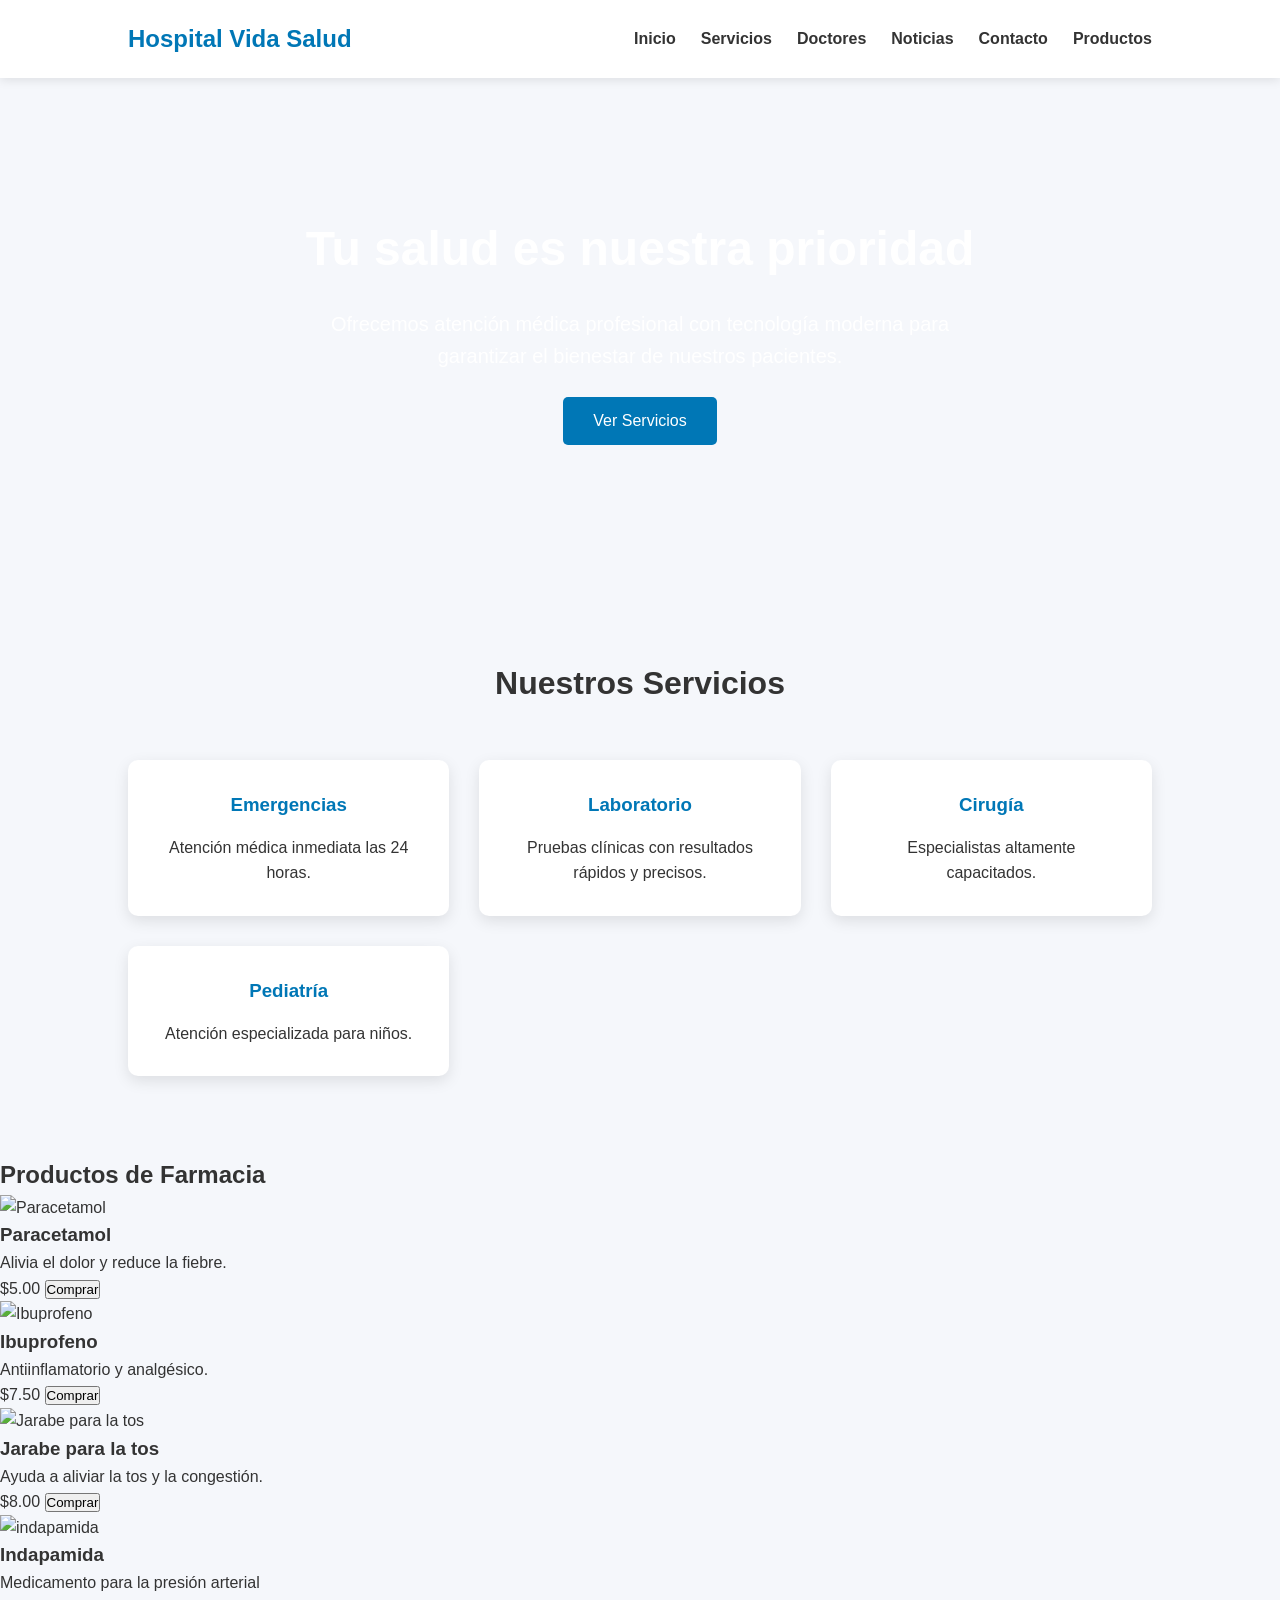
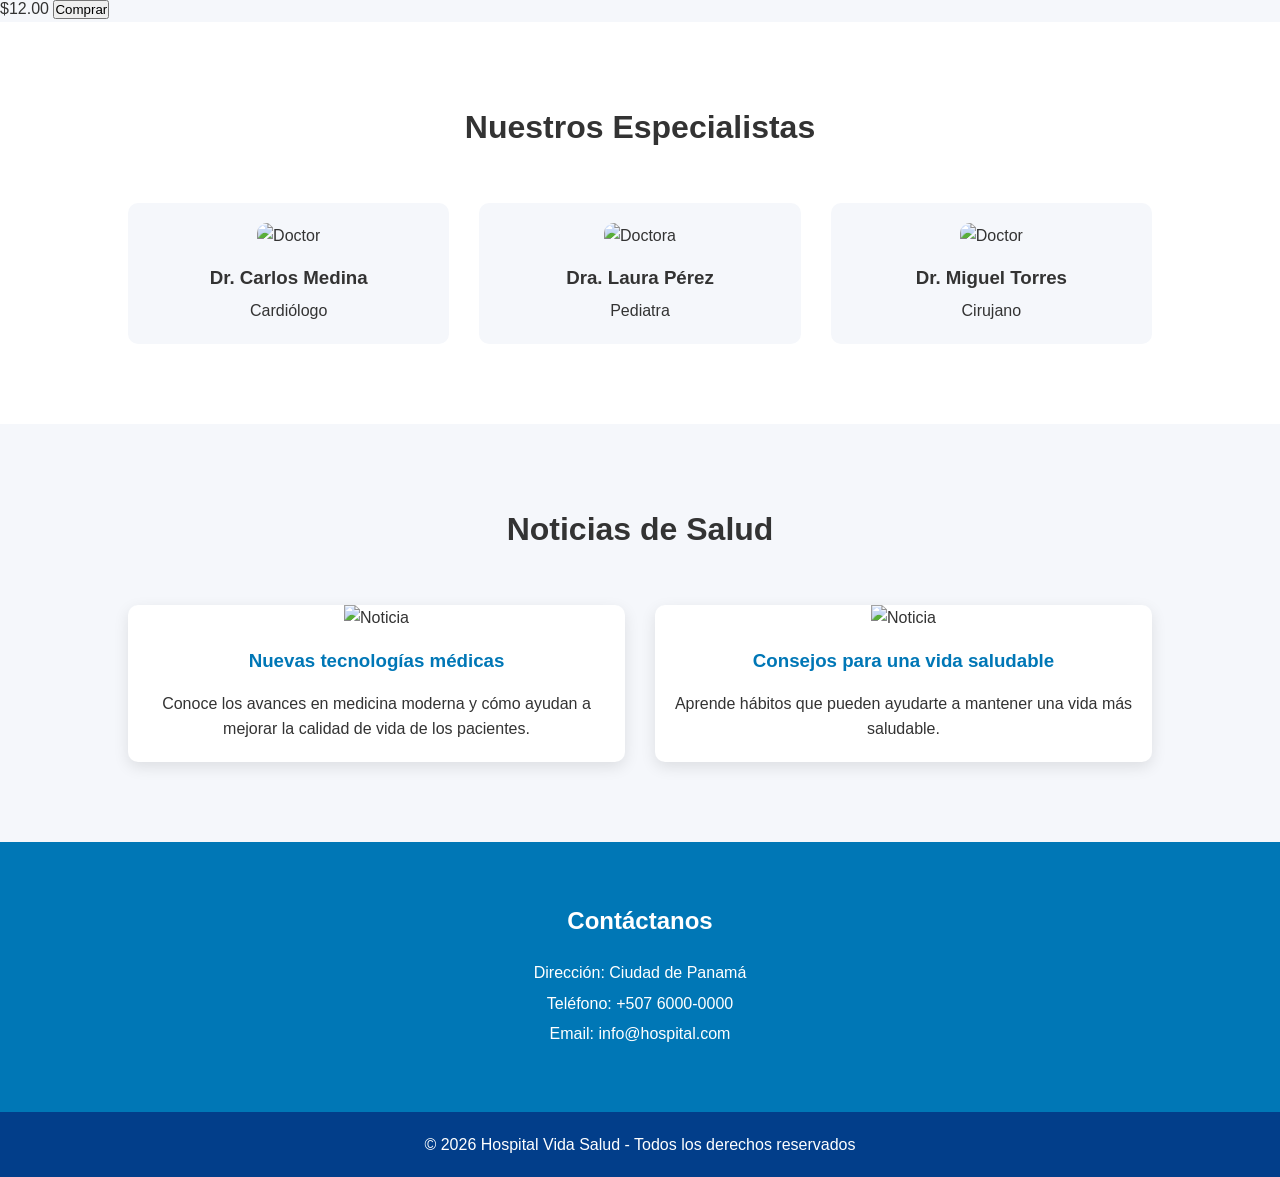
==== BioFarmaHospital/index.html @ c2e2e7d9 "Subiendo proyecto hospital" ====
<!DOCTYPE html>
<html lang="es">

<head>
    <meta charset="UTF-8">
    <meta name="viewport" content="width=device-width, initial-scale=1.0">
    <title>Hospital Vida Salud</title>
</head>
<link rel="stylesheet" href="css/style.css">
<body>

<!-- HEADER -->
<header>

    <div class="logo">
        <h2>Hospital Vida Salud</h2>
    </div>

    <nav>
        <ul>
            <li><a href="#">Inicio</a></li>
            <li><a href="#">Servicios</a></li>
            <li><a href="#">Doctores</a></li>
            <li><a href="#">Noticias</a></li>
            <li><a href="#">Contacto</a></li>
            <li><a href="#productos">Productos</a></li>
        </ul>
    </nav>

</header>


<!-- HERO / BANNER -->
<section class="hero">

    <h1>Tu salud es nuestra prioridad</h1>

    <p>
        Ofrecemos atención médica profesional con tecnología moderna
        para garantizar el bienestar de nuestros pacientes.
    </p>

    <button>Ver Servicios</button>

</section>


<!-- SERVICIOS -->
<section class="servicios">

    <h2>Nuestros Servicios</h2>

    <div class="lista-servicios">

        <div class="servicio">
            <h3>Emergencias</h3>
            <p>Atención médica inmediata las 24 horas.</p>
        </div>

        <div class="servicio">
            <h3>Laboratorio</h3>
            <p>Pruebas clínicas con resultados rápidos y precisos.</p>
        </div>

        <div class="servicio">
            <h3>Cirugía</h3>
            <p>Especialistas altamente capacitados.</p>
        </div>

        <div class="servicio">
            <h3>Pediatría</h3>
            <p>Atención especializada para niños.</p>
        </div>

    </div>

</section>

<!-- Productos de Farmacia -->
<section id="productos" class="productos-farmacia">
    <h2>Productos de Farmacia</h2>
    <div class="contenedor-productos">

        <div class="producto">
            <img src="https://www.farmagranada.com/19625-large_default/paracetamolibuprofeno-500mg200mg-16-comprimidos.jpg" alt="Paracetamol">
            <h3>Paracetamol</h3>
            <p>Alivia el dolor y reduce la fiebre.</p>
            <span class="precio">$5.00</span>
            <button>Comprar</button>
        </div>

        <div class="producto">
            <img src="https://calox.com/wp-content/uploads/2022/12/Ibuprofeno-400-mg-20-Tab-Rec.webp" alt="Ibuprofeno">
            <h3>Ibuprofeno</h3>
            <p>Antiinflamatorio y analgésico.</p>
            <span class="precio">$7.50</span>
            <button>Comprar</button>
        </div>

        <div class="producto">
            <img src="https://farmaciajimenez.com/storage/products/prospantus-jarabe-100-ml/prospantus-jarabe-320.jpg" alt="Jarabe para la tos">
            <h3>Jarabe para la tos</h3>
            <p>Ayuda a aliviar la tos y la congestión.</p>
            <span class="precio">$8.00</span>
            <button>Comprar</button>
        </div>
        <div class="producto">
            <img src="https://www.super99.com/media/catalog/product/1/0/10026953_1.png?quality=80&fit=bounds&height=700&width=700&canvas=700:700&format=jpeg" alt="indapamida">
            <h3>Indapamida</h3>
            <p>Medicamento para la presión arterial</p>
            <span class="precio">$12.00</span>
            <button>Comprar</button>
    </div>
</section>

<!-- DOCTORES -->
<section class="doctores">

    <h2>Nuestros Especialistas</h2>

    <div class="lista-doctores">

        <div class="doctor">

            <img src="doctor1.jpg" alt="Doctor">

            <h3>Dr. Carlos Medina</h3>

            <p>Cardiólogo</p>

        </div>


        <div class="doctor">

            <img src="doctor2.jpg" alt="Doctora">

            <h3>Dra. Laura Pérez</h3>

            <p>Pediatra</p>

        </div>


        <div class="doctor">

            <img src="doctor3.jpg" alt="Doctor">

            <h3>Dr. Miguel Torres</h3>

            <p>Cirujano</p>

        </div>

    </div>

</section>


<!-- NOTICIAS -->
<section class="noticias">

    <h2>Noticias de Salud</h2>

    <div class="lista-noticias">

        <article class="noticia">

            <img src="noticia1.jpg" alt="Noticia">

            <h3>Nuevas tecnologías médicas</h3>

            <p>
                Conoce los avances en medicina moderna y cómo ayudan
                a mejorar la calidad de vida de los pacientes.
            </p>

        </article>


        <article class="noticia">

            <img src="noticia2.jpg" alt="Noticia">

            <h3>Consejos para una vida saludable</h3>

            <p>
                Aprende hábitos que pueden ayudarte a mantener una
                vida más saludable.
            </p>

        </article>

    </div>

</section>


<!-- CONTACTO -->
<section class="contacto">

    <h2>Contáctanos</h2>

    <p>Dirección: Ciudad de Panamá</p>

    <p>Teléfono: +507 6000-0000</p>

    <p>Email: info@hospital.com</p>

</section>


<!-- FOOTER -->
<footer>

    <p>
        © 2026 Hospital Vida Salud - Todos los derechos reservados
    </p>

</footer>


</body>
</html>
---- BioFarmaHospital/css/style.css ----
/* ========================
RESET
======================== */

*{
    margin:0;
    padding:0;
    box-sizing:border-box;
}

body{
    font-family: Arial, Helvetica, sans-serif;
    background:#f5f7fb;
    color:#333;
    line-height:1.6;
}



/* ========================
HEADER / NAVBAR
======================== */

header{
    display:flex;
    justify-content:space-between;
    align-items:center;
    padding:20px 10%;
    background:white;
    box-shadow:0 2px 10px rgba(0,0,0,0.1);
    position:sticky;
    top:0;
}

.logo h2{
    color:#0077b6;
}

nav ul{
    list-style:none;
    display:flex;
}

nav ul li{
    margin-left:25px;
}

nav ul li a{
    text-decoration:none;
    color:#333;
    font-weight:bold;
    transition:0.3s;
}

nav ul li a:hover{
    color:#0077b6;
}



/* ========================
HERO
======================== */

.hero{
    height:500px;
    background:url("https://images.unsplash.com/photo-1586773860418-d37222d8fce3") center/cover no-repeat;
    display:flex;
    flex-direction:column;
    justify-content:center;
    align-items:center;
    text-align:center;
    color:white;
    padding:20px;
}

.hero h1{
    font-size:48px;
    margin-bottom:20px;
}

.hero p{
    font-size:20px;
    max-width:700px;
    margin-bottom:25px;
}

.hero button{
    padding:15px 30px;
    border:none;
    background:#0077b6;
    color:white;
    font-size:16px;
    border-radius:5px;
    cursor:pointer;
    transition:0.3s;
}

.hero button:hover{
    background:#005f8f;
}



/* ========================
SERVICIOS
======================== */

.servicios{
    padding:80px 10%;
    text-align:center;
}

.servicios h2{
    margin-bottom:50px;
    font-size:32px;
}

.lista-servicios{
    display:grid;
    grid-template-columns:repeat(auto-fit,minmax(250px,1fr));
    gap:30px;
}

.servicio{
    background:white;
    padding:30px;
    border-radius:10px;
    box-shadow:0 5px 15px rgba(0,0,0,0.1);
    transition:0.3s;
}

.servicio:hover{
    transform:translateY(-5px);
}

.servicio h3{
    color:#0077b6;
    margin-bottom:15px;
}



/* ========================
DOCTORES
======================== */

.doctores{
    padding:80px 10%;
    background:white;
    text-align:center;
}

.doctores h2{
    margin-bottom:50px;
    font-size:32px;
}

.lista-doctores{
    display:grid;
    grid-template-columns:repeat(auto-fit,minmax(220px,1fr));
    gap:30px;
}

.doctor{
    background:#f5f7fb;
    padding:20px;
    border-radius:10px;
}

.doctor img{
    width:100%;
    border-radius:10px;
    margin-bottom:15px;
}

.doctor h3{
    margin-bottom:5px;
}



/* ========================
NOTICIAS
======================== */

.noticias{
    padding:80px 10%;
    text-align:center;
}

.noticias h2{
    margin-bottom:50px;
    font-size:32px;
}

.lista-noticias{
    display:grid;
    grid-template-columns:repeat(auto-fit,minmax(250px,1fr));
    gap:30px;
}

.noticia{
    background:white;
    border-radius:10px;
    overflow:hidden;
    box-shadow:0 5px 15px rgba(0,0,0,0.1);
}

.noticia img{
    width:100%;
}

.noticia h3{
    margin:15px;
    color:#0077b6;
}

.noticia p{
    margin:0 15px 20px 15px;
}



/* ========================
CONTACTO
======================== */

.contacto{
    background:#0077b6;
    color:white;
    text-align:center;
    padding:60px 20px;
}

.contacto h2{
    margin-bottom:20px;
}

.contacto p{
    margin:5px 0;
}



/* ========================
FOOTER
======================== */

footer{
    background:#023e8a;
    color:white;
    text-align:center;
    padding:20px;
}



/* ========================
RESPONSIVE
======================== */

@media (max-width:768px){

header{
    flex-direction:column;
}

nav ul{
    flex-direction:column;
    align-items:center;
    margin-top:15px;
}

nav ul li{
    margin:10px 0;
}

.hero h1{
    font-size:36px;
}

.hero p{
    font-size:18px;
}

}
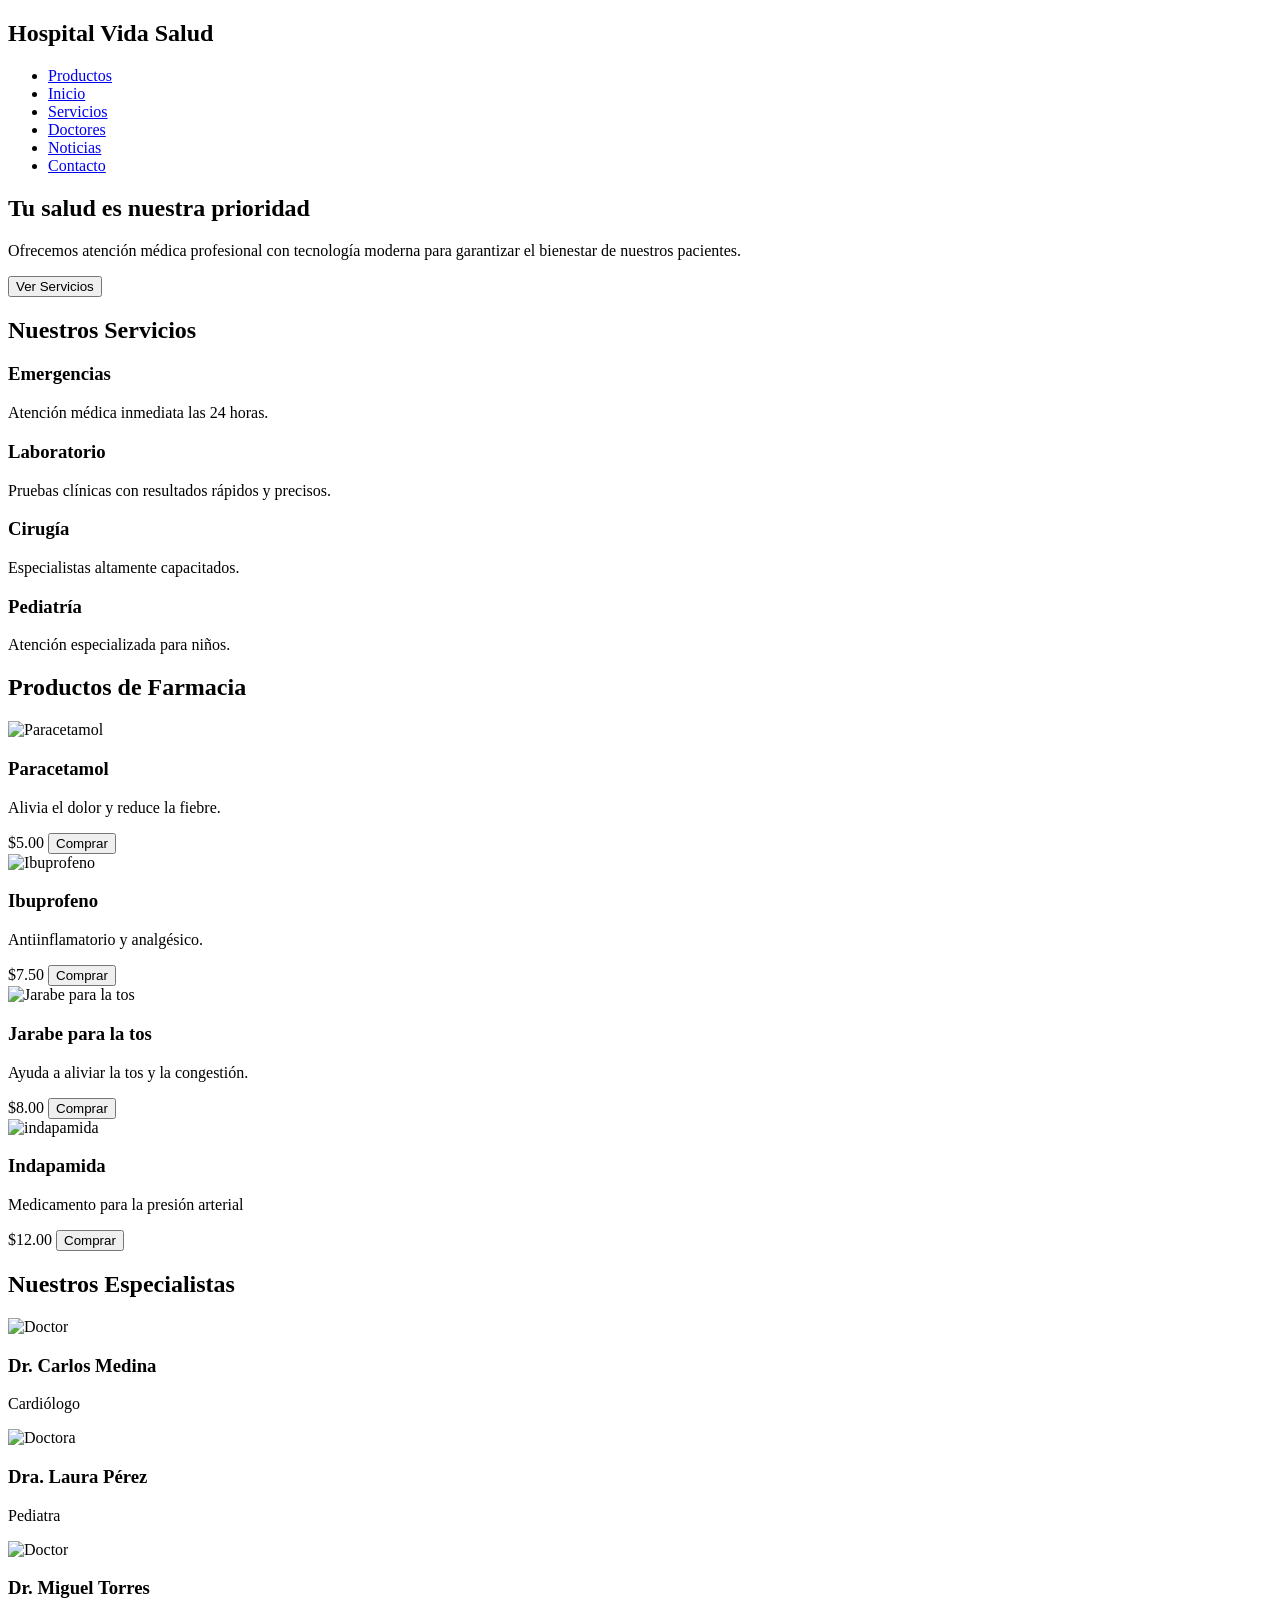
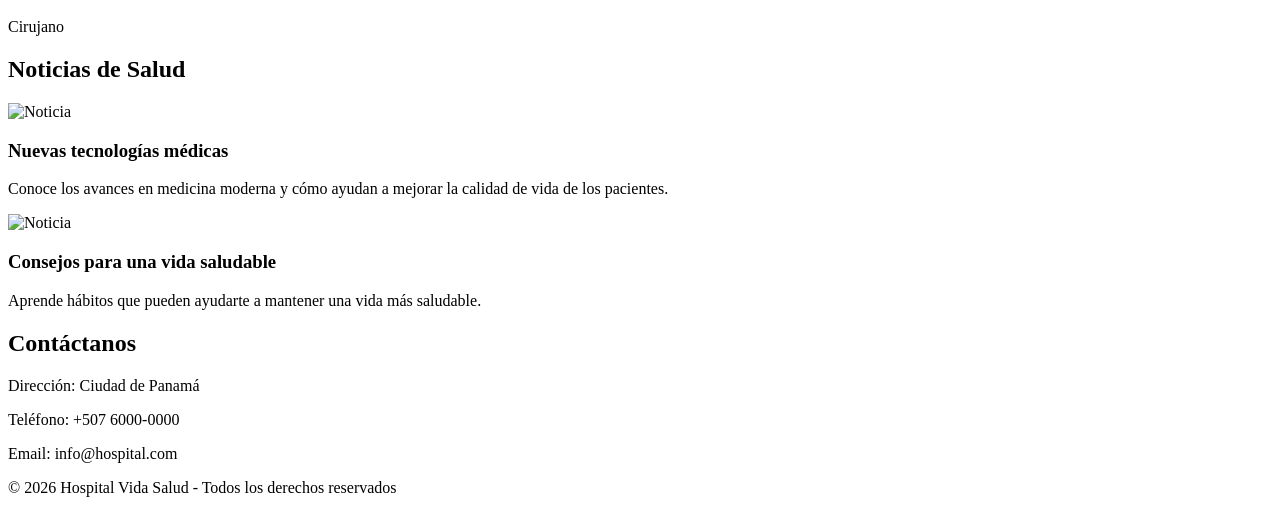
==== commit bdecf80c: "Actualización del archivo" ====
--- a/BioFarmaHospital/index.html
+++ b/BioFarmaHospital/index.html
@@ -18,12 +18,12 @@
 
     <nav>
         <ul>
+            <li><a href="#productos">Productos</a></li>
             <li><a href="#">Inicio</a></li>
             <li><a href="#">Servicios</a></li>
             <li><a href="#">Doctores</a></li>
             <li><a href="#">Noticias</a></li>
             <li><a href="#">Contacto</a></li>
-            <li><a href="#productos">Productos</a></li>
         </ul>
     </nav>
 
